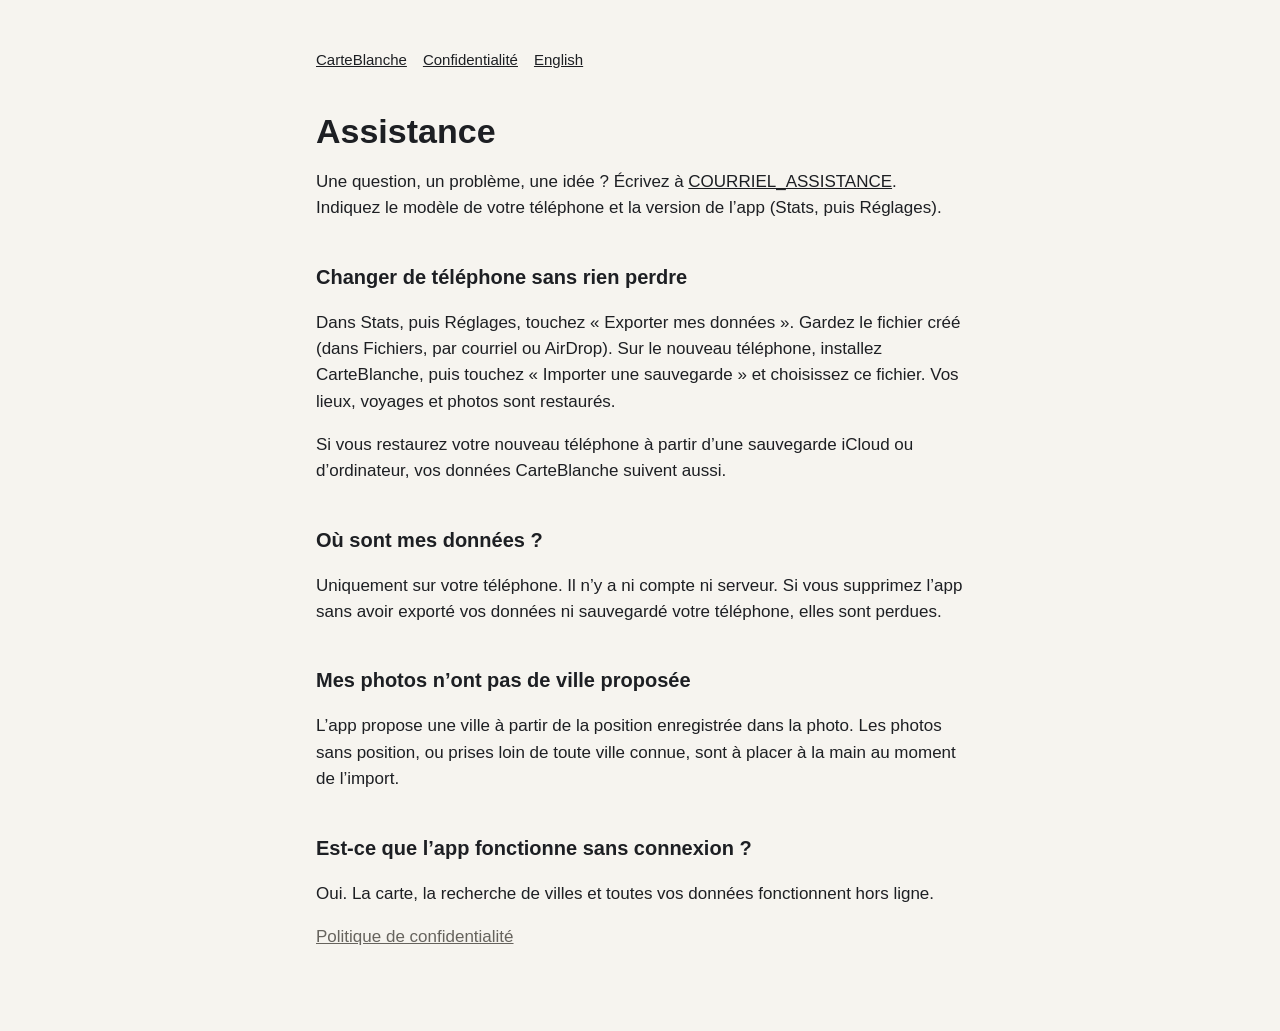
==== assistance.html @ f416d0d9 "Privacy policy and support pages for CarteBlanche" ====
<!doctype html>
<html lang="fr">
<head>
<meta charset="utf-8">
<meta name="viewport" content="width=device-width, initial-scale=1">
<title>Assistance, CarteBlanche</title>
<link rel="stylesheet" href="style.css">
</head>
<body>
<main>
<nav><a href="index.html">CarteBlanche</a><a href="confidentialite.html">Confidentialité</a><a href="support.html" lang="en">English</a></nav>
<h1>Assistance</h1>
<p>Une question, un problème, une idée ? Écrivez à <a href="mailto:COURRIEL_ASSISTANCE">COURRIEL_ASSISTANCE</a>. Indiquez le modèle de votre téléphone et la version de l’app (Stats, puis Réglages).</p>

<h2>Changer de téléphone sans rien perdre</h2>
<p>Dans Stats, puis Réglages, touchez « Exporter mes données ». Gardez le fichier créé (dans Fichiers, par courriel ou AirDrop). Sur le nouveau téléphone, installez CarteBlanche, puis touchez « Importer une sauvegarde » et choisissez ce fichier. Vos lieux, voyages et photos sont restaurés.</p>
<p>Si vous restaurez votre nouveau téléphone à partir d’une sauvegarde iCloud ou d’ordinateur, vos données CarteBlanche suivent aussi.</p>

<h2>Où sont mes données ?</h2>
<p>Uniquement sur votre téléphone. Il n’y a ni compte ni serveur. Si vous supprimez l’app sans avoir exporté vos données ni sauvegardé votre téléphone, elles sont perdues.</p>

<h2>Mes photos n’ont pas de ville proposée</h2>
<p>L’app propose une ville à partir de la position enregistrée dans la photo. Les photos sans position, ou prises loin de toute ville connue, sont à placer à la main au moment de l’import.</p>

<h2>Est-ce que l’app fonctionne sans connexion ?</h2>
<p>Oui. La carte, la recherche de villes et toutes vos données fonctionnent hors ligne.</p>

<p class="muted"><a href="confidentialite.html">Politique de confidentialité</a></p>
</main>
</body>
</html>
---- style.css ----
:root{--bg:#F6F4EF;--surface:#FFFFFF;--text:#1D1F23;--muted:#66635D;--line:#DDD9D0}
@media (prefers-color-scheme:dark){:root{--bg:#0C0D0F;--surface:#17191C;--text:#F4F1EA;--muted:#A09E98;--line:#2E3136}}
*{box-sizing:border-box}
body{margin:0;background:var(--bg);color:var(--text);font:17px/1.55 -apple-system,BlinkMacSystemFont,"Segoe UI",Roboto,Helvetica,Arial,sans-serif}
main{max-width:680px;margin:0 auto;padding:48px 16px 64px}
h1{font-size:34px;line-height:1.2;margin:0 0 8px}
h2{font-size:20px;margin:40px 0 8px}
p,li{color:var(--text)}
.muted{color:var(--muted)}
a{color:inherit}
nav{display:flex;gap:16px;flex-wrap:wrap;margin-bottom:40px;font-size:15px}
ul{padding-left:20px}
hr{border:0;border-top:1px solid var(--line);margin:40px 0}
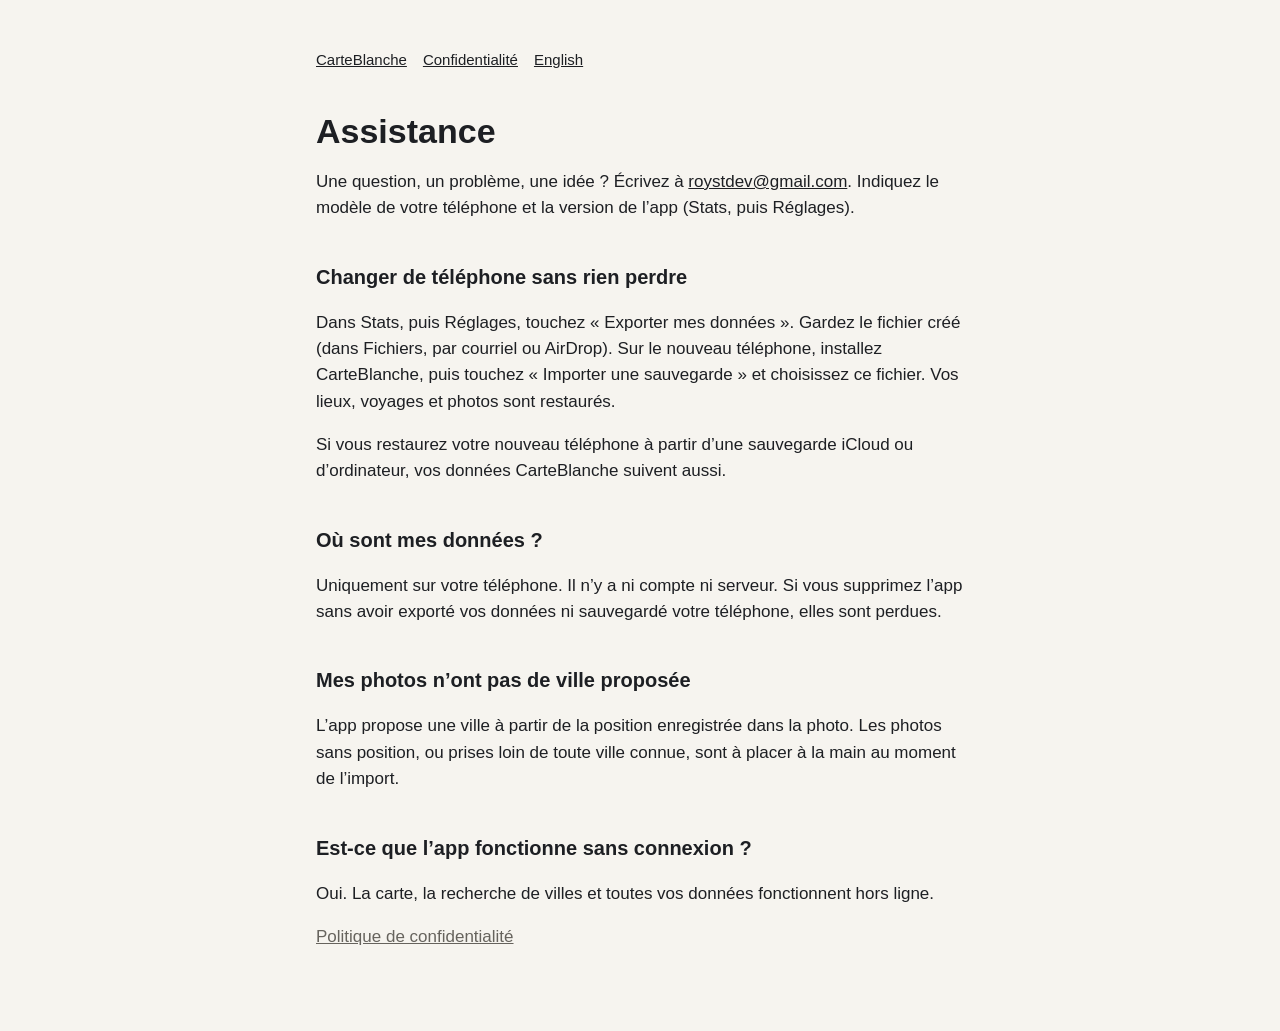
==== commit 06f25067: "Support email: roystdev@gmail.com" ====
--- a/assistance.html
+++ b/assistance.html
@@ -10,7 +10,7 @@
 <main>
 <nav><a href="index.html">CarteBlanche</a><a href="confidentialite.html">Confidentialité</a><a href="support.html" lang="en">English</a></nav>
 <h1>Assistance</h1>
-<p>Une question, un problème, une idée ? Écrivez à <a href="mailto:COURRIEL_ASSISTANCE">COURRIEL_ASSISTANCE</a>. Indiquez le modèle de votre téléphone et la version de l’app (Stats, puis Réglages).</p>
+<p>Une question, un problème, une idée ? Écrivez à <a href="mailto:roystdev@gmail.com">roystdev@gmail.com</a>. Indiquez le modèle de votre téléphone et la version de l’app (Stats, puis Réglages).</p>
 
 <h2>Changer de téléphone sans rien perdre</h2>
 <p>Dans Stats, puis Réglages, touchez « Exporter mes données ». Gardez le fichier créé (dans Fichiers, par courriel ou AirDrop). Sur le nouveau téléphone, installez CarteBlanche, puis touchez « Importer une sauvegarde » et choisissez ce fichier. Vos lieux, voyages et photos sont restaurés.</p>
